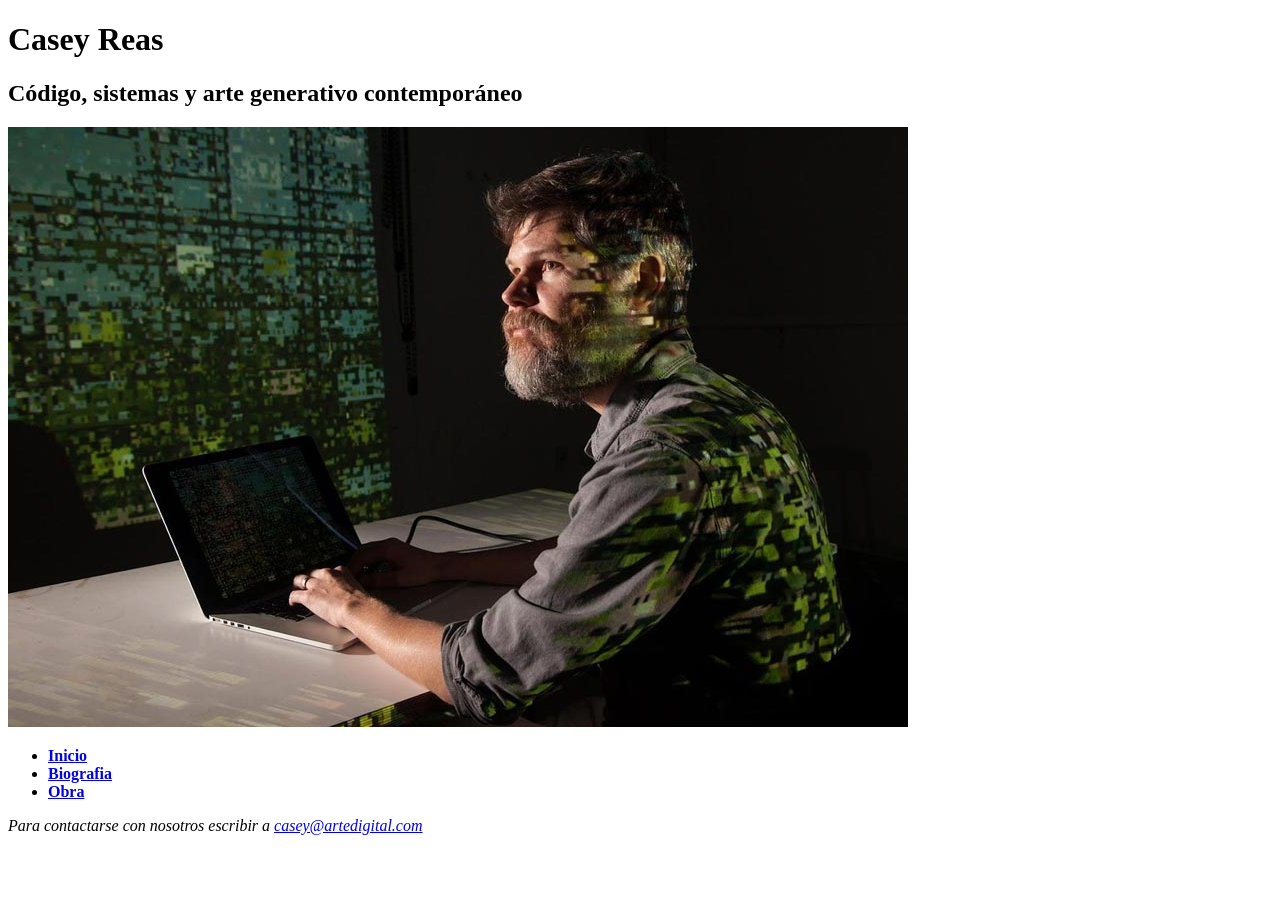
==== biografia.html @ 1f02aab9 "Add files via upload falta aun imagen, css y texto" ====
<!doctype html>
<html lang="es">
<head>
<meta charset="utf-8">
<title>Casey Reas y el arte generativo</title>
<link href="css/style.css" rel="stylesheet" type="text/css">
<link rel="preconnect" href="https://fonts.googleapis.com">
<link rel="preconnect" href="https://fonts.gstatic.com" crossorigin>
<link href="https://fonts.googleapis.com/css2?family=Arvo:ital,wght@0,400;0,700;1,400;1,700&display=swap" rel="stylesheet">
</head>
<body>
	<header>
		<div>
			<h1 class="red">Casey Reas</h1>
			<h2 class="darkblue">Código, sistemas y arte generativo contemporáneo</h2>
		</div>
    </header>
	<nav class="navegacion">
		<img src="img/reas-1.jpg" alt="Imagen_del_artista">
		<ul>
				<li><a href="index.html"><strong>Inicio</strong></a></li>
				<li><a href="Biografia.html"><strong>Biografia</strong></a></li>
				<li><a href="sutrabajo.html"><strong>Obra</strong></a></li>
		</ul>
	</nav>
	<main>
			<article> 
	
			

</main>
<footer>
  <address>Para contactarse con nosotros escribir a <a href="mailto:casey@artedigital.com">casey@artedigital.com</a></address>
</footer>
</body>
	
</html>
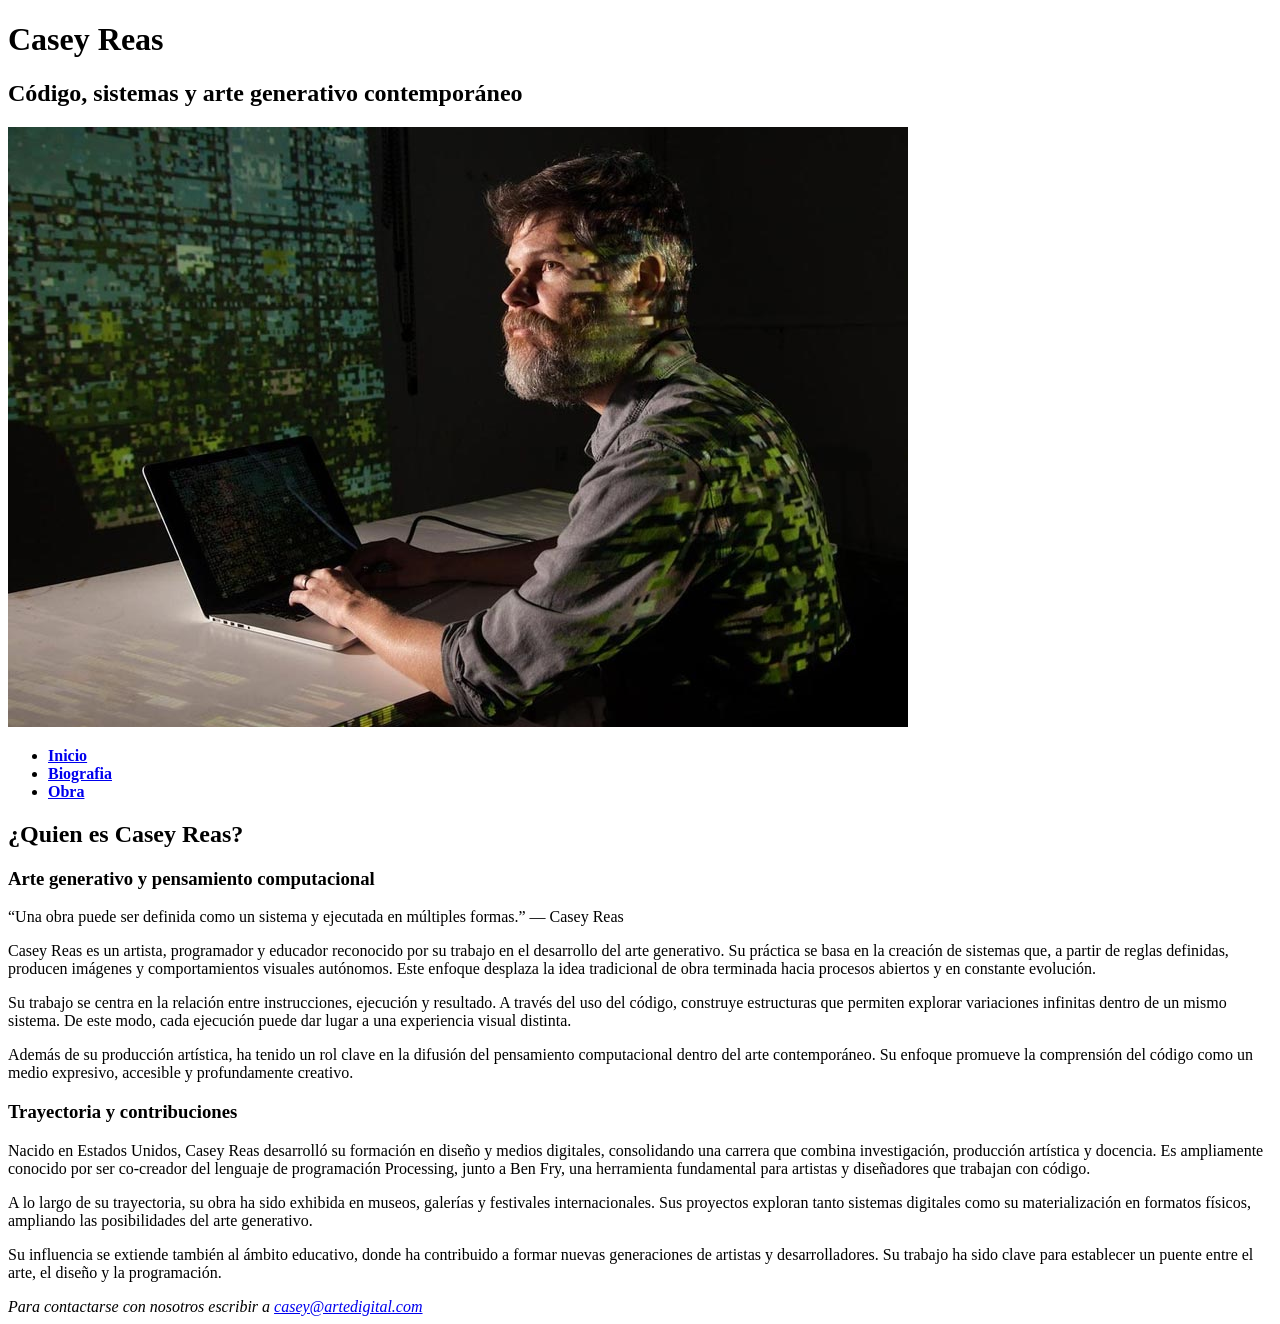
==== commit 1e631ec0: "Update biografia.html completa ahora" ====
--- a/biografia.html
+++ b/biografia.html
@@ -25,8 +25,26 @@
 	</nav>
 	<main>
 			<article> 
-	
-			
+			<h2>¿Quien es Casey Reas?</h2>
+            <h3>Arte generativo y pensamiento computacional</h3>
+             <p>“Una obra puede ser definida como un sistema y ejecutada en múltiples formas.” — Casey Reas
+			</p>
+			<p>Casey Reas es un artista, programador y educador reconocido por su trabajo en el desarrollo del arte generativo. Su práctica se basa en la creación de sistemas que, a partir de reglas definidas, producen imágenes y comportamientos visuales autónomos. Este enfoque desplaza la idea tradicional de obra terminada hacia procesos abiertos y en constante evolución.
+			</p>
+            <p>Su trabajo se centra en la relación entre instrucciones, ejecución y resultado. A través del uso del código, construye estructuras que permiten explorar variaciones infinitas dentro de un mismo sistema. De este modo, cada ejecución puede dar lugar a una experiencia visual distinta.
+			</p>
+             <p>Además de su producción artística, ha tenido un rol clave en la difusión del pensamiento computacional dentro del arte contemporáneo. Su enfoque promueve la comprensión del código como un medio expresivo, accesible y profundamente creativo.
+			</p>
+			</article>
+             <article> 
+			<h3>Trayectoria y contribuciones</h3>
+            <p>Nacido en Estados Unidos, Casey Reas desarrolló su formación en diseño y medios digitales, consolidando una carrera que combina investigación, producción artística y docencia. Es ampliamente conocido por ser co-creador del lenguaje de programación Processing, junto a Ben Fry, una herramienta fundamental para artistas y diseñadores que trabajan con código.
+            </p>
+            <p>A lo largo de su trayectoria, su obra ha sido exhibida en museos, galerías y festivales internacionales. Sus proyectos exploran tanto sistemas digitales como su materialización en formatos físicos, ampliando las posibilidades del arte generativo.
+            </p>
+            <p>Su influencia se extiende también al ámbito educativo, donde ha contribuido a formar nuevas generaciones de artistas y desarrolladores. Su trabajo ha sido clave para establecer un puente entre el arte, el diseño y la programación.
+            </p>
+        </article>
 
 </main>
 <footer>
@@ -34,4 +52,4 @@
 </footer>
 </body>
 	
-</html>+</html>
